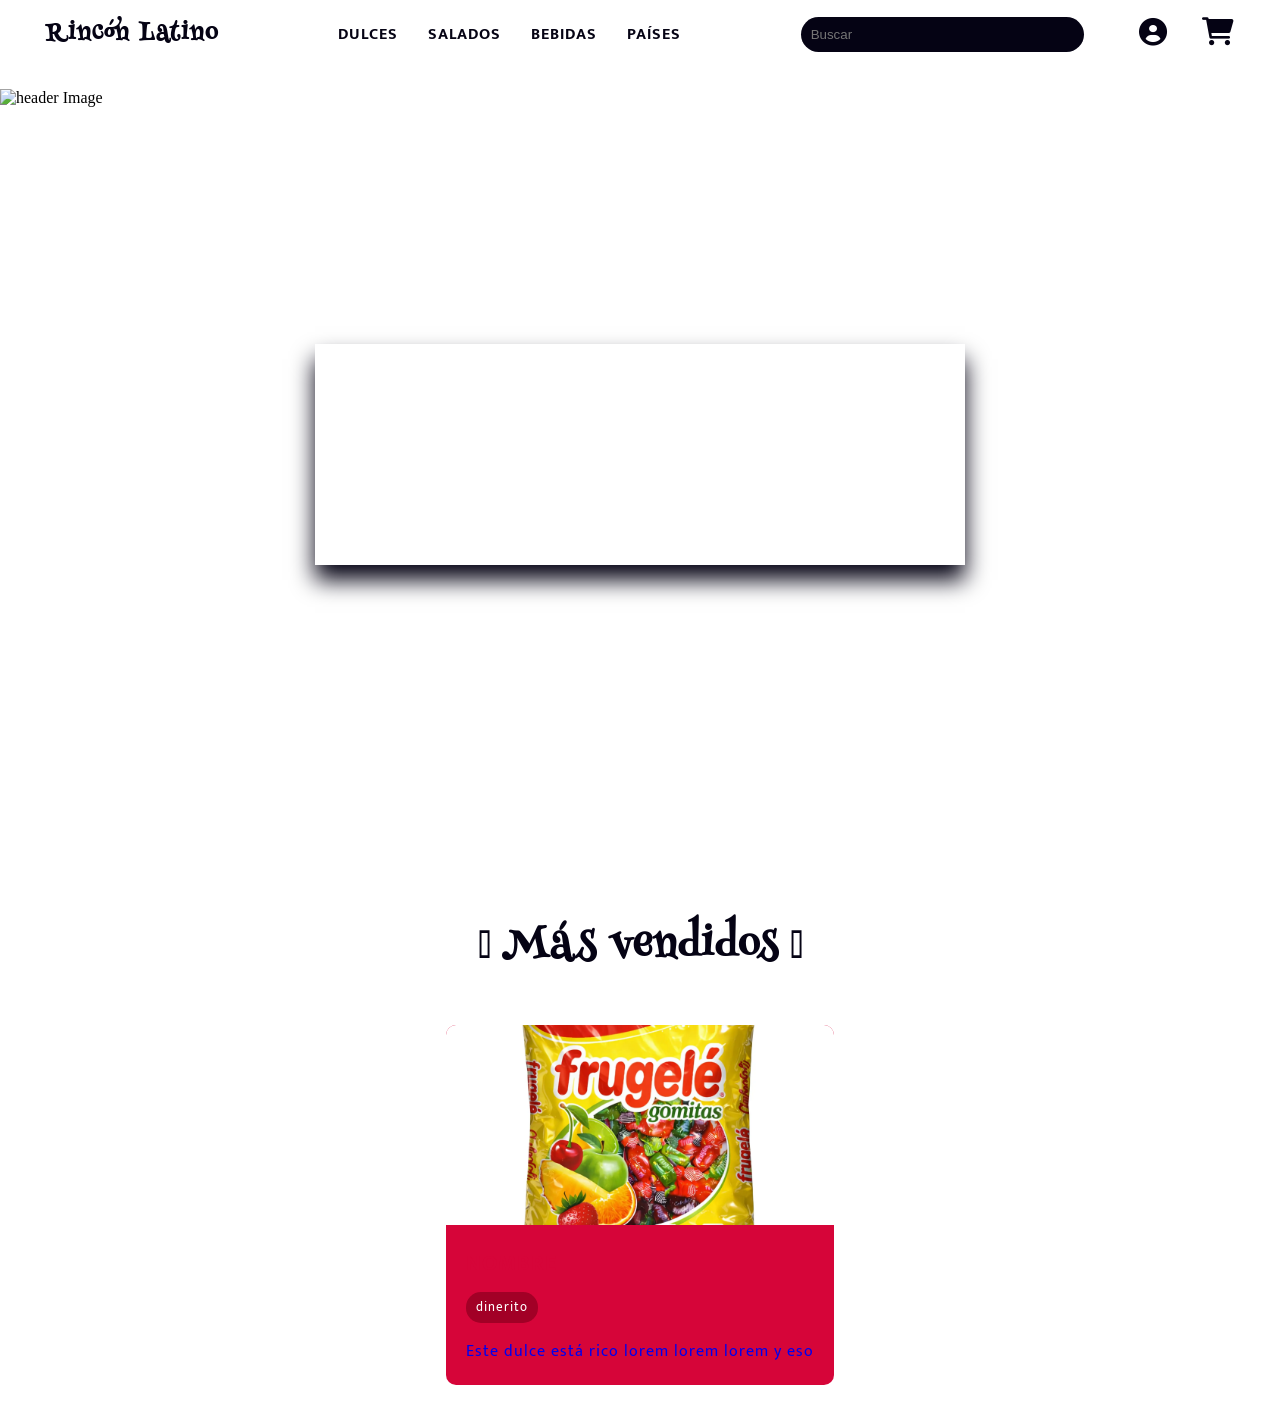
==== index.html @ f2610f36 "html commit?" ====
<!DOCTYPE html>
<html lang="en">
<head>
    <meta charset="UTF-8">
    <meta http-equiv="X-UA-Compatible" content="IE=edge">
    <meta name="viewport" content="width=device-width, initial-scale=1.0">
    <title>Rincón Latino</title>
    <link rel="stylesheet" href="CSS/style.css">
    <link rel="stylesheet" href="https://cdnjs.cloudflare.com/ajax/libs/font-awesome/6.0.0-beta3/css/all.min.css">
</head>
<body>
    
    <div class="wrapper">
        <div class="wrapper">
            <nav id="menu">
                <a href="#inicio" class="logo">Rincón Latino</a>
                <div class="menu-toggle" id="menu-toggle">
                    <i class="fas fa-bars"></i>
                </div>
                <ul id="nav-links">
                    <li><a href="#">DULCES</a></li>
                    <li><a href="#">SALADOS</a></li>
                    <li><a href="#">BEBIDAS</a></li>
                    <li><a href="#">PAÍSES</a></li>
                </ul>

                <div class="search">
                    <input type="text" placeholder="Buscar" id="search-input">
                </div>

                <div class="nav-icons">
                    <a href="#" title="Mi Perfil"><i class="fa-solid fa-circle-user"></i></a>
                    <a href="#" title="Carrito"><i class="fas fa-shopping-cart"></i></a>
                </div>
            </nav>
        </div>

        <div class="start" id="inicio">
            <img src="MEDIA/IMG/header.webp" alt="header Image">
            <div class="start-text">
                <h1>El sabor de Latinoamérica</h1>
                <h3>Sabores auténticos de toda Latinoamérica reunidos en un solo lugar.</h3>
                <p>C. de Chile, 3, Chamartín</p>
            </div>
        </div>
    </div>

    <section id="actividades">
        <div class="container">
            <h2 class="section-title">𓎩 Más vendidos 𓎩</h2>
                
            <!-- Te dejo lo que usé para una web del año pasado.
             FIJATE QUE ESTEN LAS CLASES EN MINISCULAS PQ SINO NO FUNCIONA-->

            <div class="card-grid">
                <a href="#" class="cards-comida">
                <div class="img-snack">
                    <img src="MEDIA/IMG/Frugele-Ambrosoli-Candy-430g-Chile.webp" alt="snacks">
                </div>
                    <div class="info-snack">
                        <h3 class="nombre-snack">NOMBRE</h3>
                        <span class="precio">dinerito</span>
                        <p>Este dulce está rico lorem lorem lorem y eso</p>
                    </div>
                </a>
            </div>
    </section>
</body>
---- CSS/style.css ----
@import url('https://fonts.googleapis.com/css2?family=Henny+Penny&display=swap');
@import url('https://fonts.googleapis.com/css2?family=Mukta+Malar:wght@200;300;400;500;600;700;800&display=swap');
@import "tailwindcss";


* {
  margin: 0;
  padding: 0;
  box-sizing: border-box;
  text-decoration: none;
  scroll-behavior: smooth;
  list-style: none;
}

:root {
  --White: #ffffff;
    
  --Light: #a20026;

  --Dark: #d60539;

  --Black: #050314;

  --Yellow: #FFDE4D;
}


/* BODY */


h1, h2 {
  font-family: 'Henny Penny', cursive;
  letter-spacing: 1px;
}

h3, h4, h5, h6, p, a, span, li {
  font-family: 'Mukta Malar', sans-serif;
  letter-spacing: 1px;
}

body {
  background-color: var(--White);
  min-height: 100vh;
  overflow-x: hidden;
}

.wrapper {
  max-width: 1200px;
  margin: 0 auto;
  padding: 0 40px;
}


/* MENU */


.logo {
  color: var(--Black);
  font-size: 25px;
  font-weight: bold;
  font-family: 'Henny Penny', cursive;
  transition: color 0.8s ease;
  position: relative;
}

.logo::after {
  content: "";
  position: absolute;
  bottom: 0;
  left: 0;
  height: 4px;
  width: 100%;
  background-color: var(--Light);
  transform: scaleX(0);
  transform-origin: left;
  transition: transform 0.4s ease;
}

.logo:hover::after {
  transform: scaleX(1);
}

.wrapper {
  max-width: 1200px;
  margin: 0 auto;
  padding: 0 40px;
}


/* MENU */


nav#menu {
  display: flex;
  justify-content: space-between;
  align-items: center;
  padding: 12px 45px;
  position: fixed;
  width: 100%;
  left: 0;
  background: var(--White);
  z-index: 1000;
}

nav#menu .menu-toggle {
  display: none;
  font-size: 28px;
  color: var(--Black);
  cursor: pointer;
}

nav#menu ul {
  display: flex;
  gap: 30px;
}

nav#menu ul li a {
  position: relative;
  color: var(--Black);
  font-weight: bold;
  transition: color 0.8s ease;
}

nav#menu ul li a::after {
  content: "";
  position: absolute;
  bottom: 0;
  left: 0;
  height: 2px;
  width: 100%;
  background-color: var(--Light);
  transform: scaleX(0);
  transform-origin: left;
  transition: transform 0.4s ease;
}

nav#menu ul li a:hover::after {
  transform: scaleX(1);
}

.search input {
  background-color: var(--Black);
  border-radius: 20px;
  border: none;
  padding: 10px 10px;
}

#search-input {
  width: 150%;
  max-width: 300px;
}

.fa-solid, .fas {
  color: var(--Black);
  font-size: 28px;
  margin-left: 30px;
  transition: all 0.3s ease;
}

.fa-solid:hover, .fas:hover {
  color: var(--Light);
  font-size: 28px;
  margin-left: 30px;
}

.start {
  height: 90vh;
  display: flex;
  justify-content: center;
  align-items: center;
}

.start img {
  position: absolute;
  overflow: hidden;
  top: 0;
  left: 0;
  width: 100%;
  height: 87.15%;
  object-fit: cover;
  display: block;
  z-index: 1;
  margin-top: 89px;
}

.start-text {
  margin-top: 98px;
  z-index: 1;
  position: relative;
  text-align: center;
  backdrop-filter: blur(20px);
  box-shadow: 0 15px 22px var(--Black);
  padding: 25px;
  max-width:650px;
}

.start h1 {
  color: var(--White);
  font-size: 32px;
  margin-bottom: 3px;
}

.start h3 {
  color: var(--White);
  font-size: 18px;
  font-family: 'Mukta Malar', sans-serif;
  margin-bottom: 25px;
  text-align: center;
}

.start p {
  color: var(--White);
  font-size: 15px;
  text-align: center;
}


/* CARDS */

/* AQUI PONES EL CSS DE LAS TARJETAS, TE DEJO MI BASE SIN TANTO COLOR Y LUEGO BORRA ESTO */
.section-title {
  text-align: center;
  margin: 100px 0 40px;
  font-size: 42px;
  color: var(--Black);
}

.card-grid {
  z-index: 2;
  margin: 40px;
  display: grid;
  justify-content: center;
  grid-template-columns: repeat(auto-fit, minmax(300px, auto));
  gap: 30px;
}

.cards-comida {
  background: var(--Dark);
  border-radius: 10px;
  overflow: hidden;
  transition: transform 0.4s ease, box-shadow 0.4s ease;
}

.cards-comida:hover {
  transform: translateY(-10px);
  box-shadow: 0 15px 30px var(--Light);
}

.img-snack {
  height: 200px;
  overflow: hidden;
}

.img-snack img {
  width: 100%;
  height: 100%;
  object-fit: cover;
  transition: transform 0.6s ease;
}

.cards-comida:hover .img-snack img {
  transform: scale(1.2);
}

.info-snack {
  padding: 20px;
}

.nombre-snack {
  font-size: 22px;
  margin-bottom: 10px;
  color: var(--Dark);
}

.nombre-snack p {
  font-size: 14px;
  margin-bottom: 15px;
  color: var(--White);
}

.precio {
  display: inline-block;
  padding: 5px 10px;
  border-radius: 15px;
  font-size: 0.8rem;
  margin-bottom: 15px;
  color: var(--White);
  background-color: var(--Light);
}
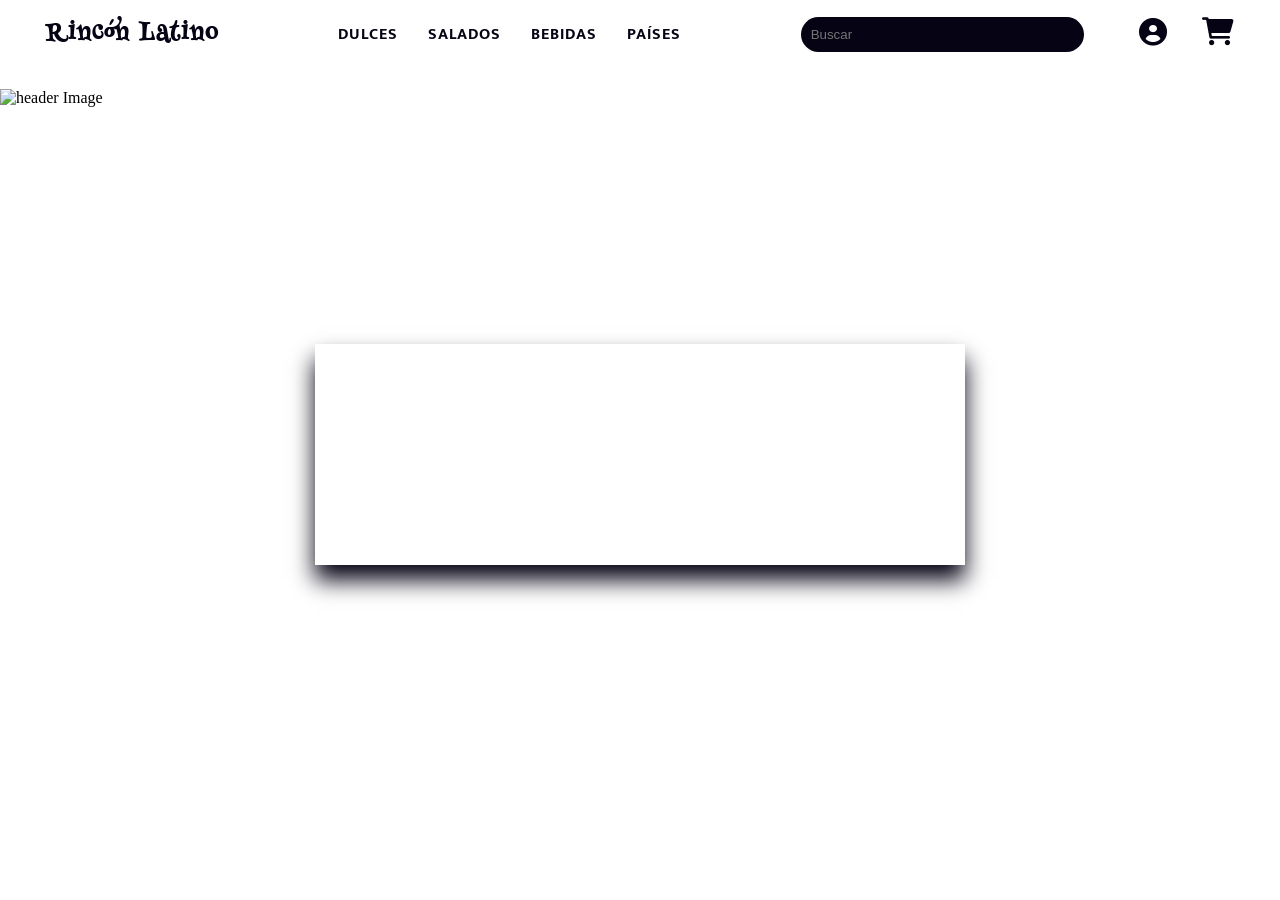
==== commit 4b685ab7: "prueba rama" ====
--- a/index.html
+++ b/index.html
@@ -46,23 +46,6 @@
     </div>
 
     <section id="actividades">
-        <div class="container">
-            <h2 class="section-title">𓎩 Más vendidos 𓎩</h2>
-                
-            <!-- Te dejo lo que usé para una web del año pasado.
-             FIJATE QUE ESTEN LAS CLASES EN MINISCULAS PQ SINO NO FUNCIONA-->
-
-            <div class="card-grid">
-                <a href="#" class="cards-comida">
-                <div class="img-snack">
-                    <img src="MEDIA/IMG/Frugele-Ambrosoli-Candy-430g-Chile.webp" alt="snacks">
-                </div>
-                    <div class="info-snack">
-                        <h3 class="nombre-snack">NOMBRE</h3>
-                        <span class="precio">dinerito</span>
-                        <p>Este dulce está rico lorem lorem lorem y eso</p>
-                    </div>
-                </a>
-            </div>
+       
     </section>
 </body>
--- a/CSS/style.css
+++ b/CSS/style.css
@@ -217,74 +217,4 @@
 
 /* CARDS */
 
-/* AQUI PONES EL CSS DE LAS TARJETAS, TE DEJO MI BASE SIN TANTO COLOR Y LUEGO BORRA ESTO */
-.section-title {
-  text-align: center;
-  margin: 100px 0 40px;
-  font-size: 42px;
-  color: var(--Black);
-}
-
-.card-grid {
-  z-index: 2;
-  margin: 40px;
-  display: grid;
-  justify-content: center;
-  grid-template-columns: repeat(auto-fit, minmax(300px, auto));
-  gap: 30px;
-}
-
-.cards-comida {
-  background: var(--Dark);
-  border-radius: 10px;
-  overflow: hidden;
-  transition: transform 0.4s ease, box-shadow 0.4s ease;
-}
-
-.cards-comida:hover {
-  transform: translateY(-10px);
-  box-shadow: 0 15px 30px var(--Light);
-}
-
-.img-snack {
-  height: 200px;
-  overflow: hidden;
-}
-
-.img-snack img {
-  width: 100%;
-  height: 100%;
-  object-fit: cover;
-  transition: transform 0.6s ease;
-}
-
-.cards-comida:hover .img-snack img {
-  transform: scale(1.2);
-}
-
-.info-snack {
-  padding: 20px;
-}
-
-.nombre-snack {
-  font-size: 22px;
-  margin-bottom: 10px;
-  color: var(--Dark);
-}
-
-.nombre-snack p {
-  font-size: 14px;
-  margin-bottom: 15px;
-  color: var(--White);
-}
-
-.precio {
-  display: inline-block;
-  padding: 5px 10px;
-  border-radius: 15px;
-  font-size: 0.8rem;
-  margin-bottom: 15px;
-  color: var(--White);
-  background-color: var(--Light);
-}
-
+
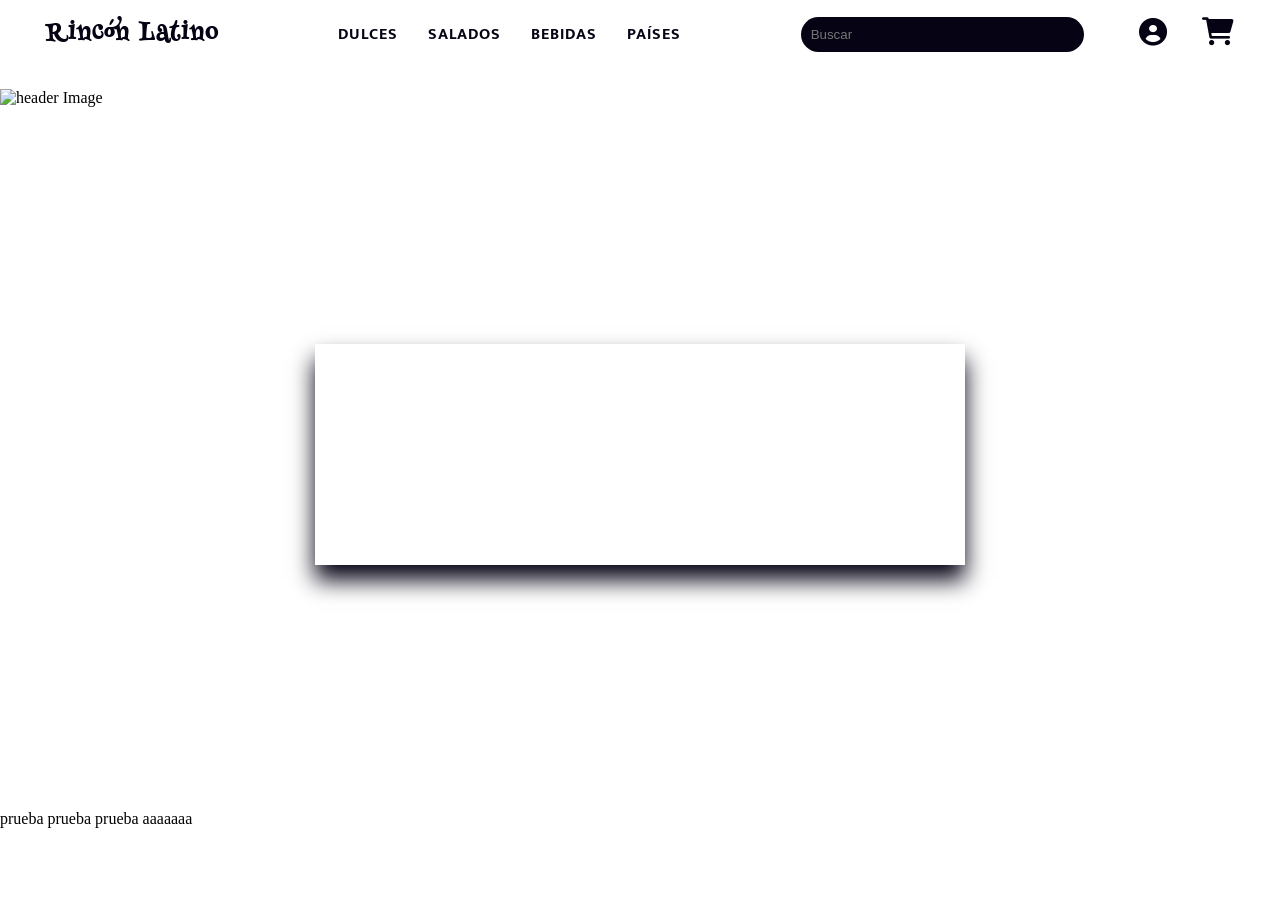
==== commit bbe1c865: "pruebo" ====
--- a/index.html
+++ b/index.html
@@ -45,7 +45,7 @@
         </div>
     </div>
 
-    <section id="actividades">
-       
+    <section id="SNACKS">
+        <div> prueba prueba prueba aaaaaaa</div>
     </section>
 </body>
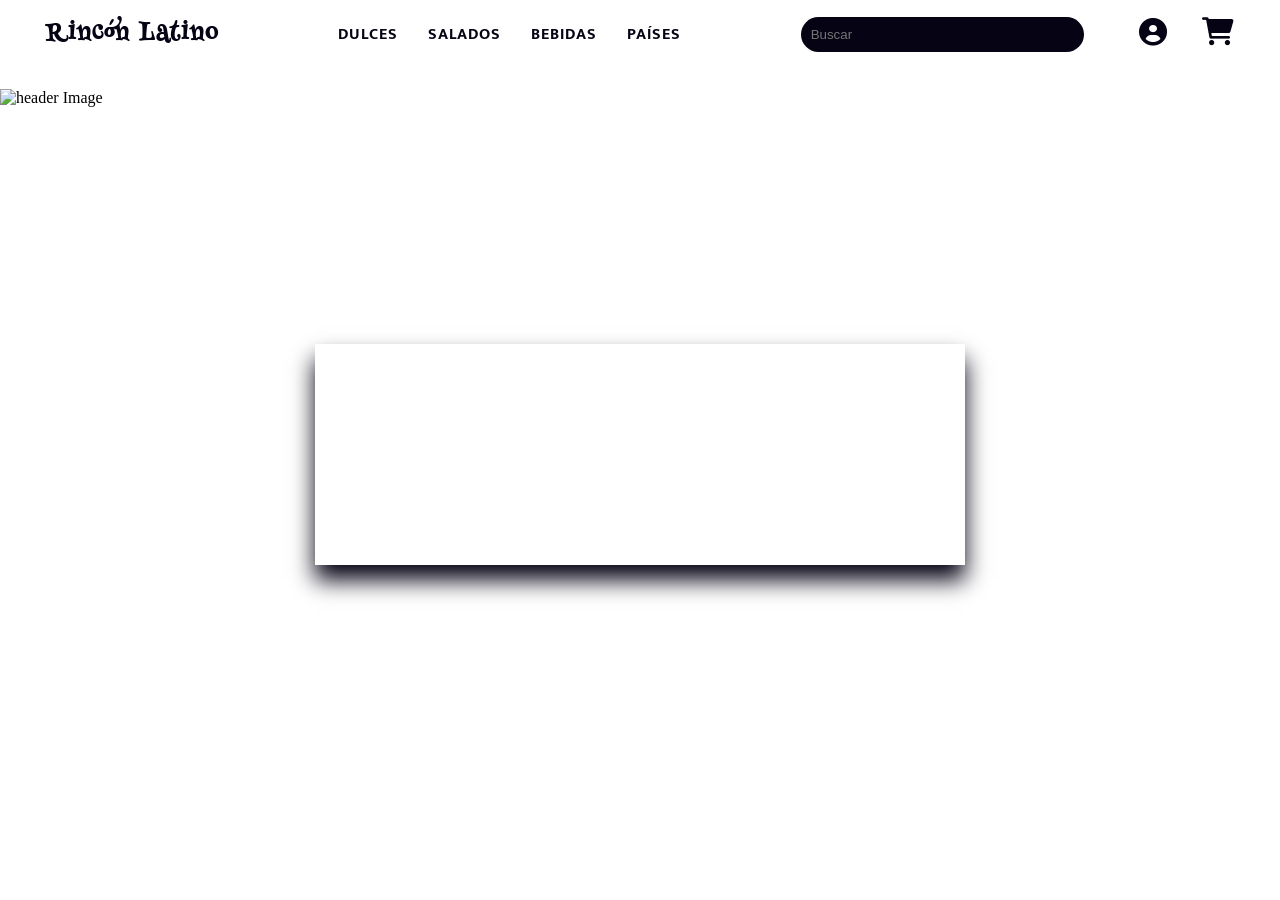
==== commit cb774f62: "PRUEBA" ====
--- a/index.html
+++ b/index.html
@@ -45,7 +45,7 @@
         </div>
     </div>
 
-    <section id="SNACKS">
-        <div> prueba prueba prueba aaaaaaa</div>
+    <section>
+        
     </section>
 </body>
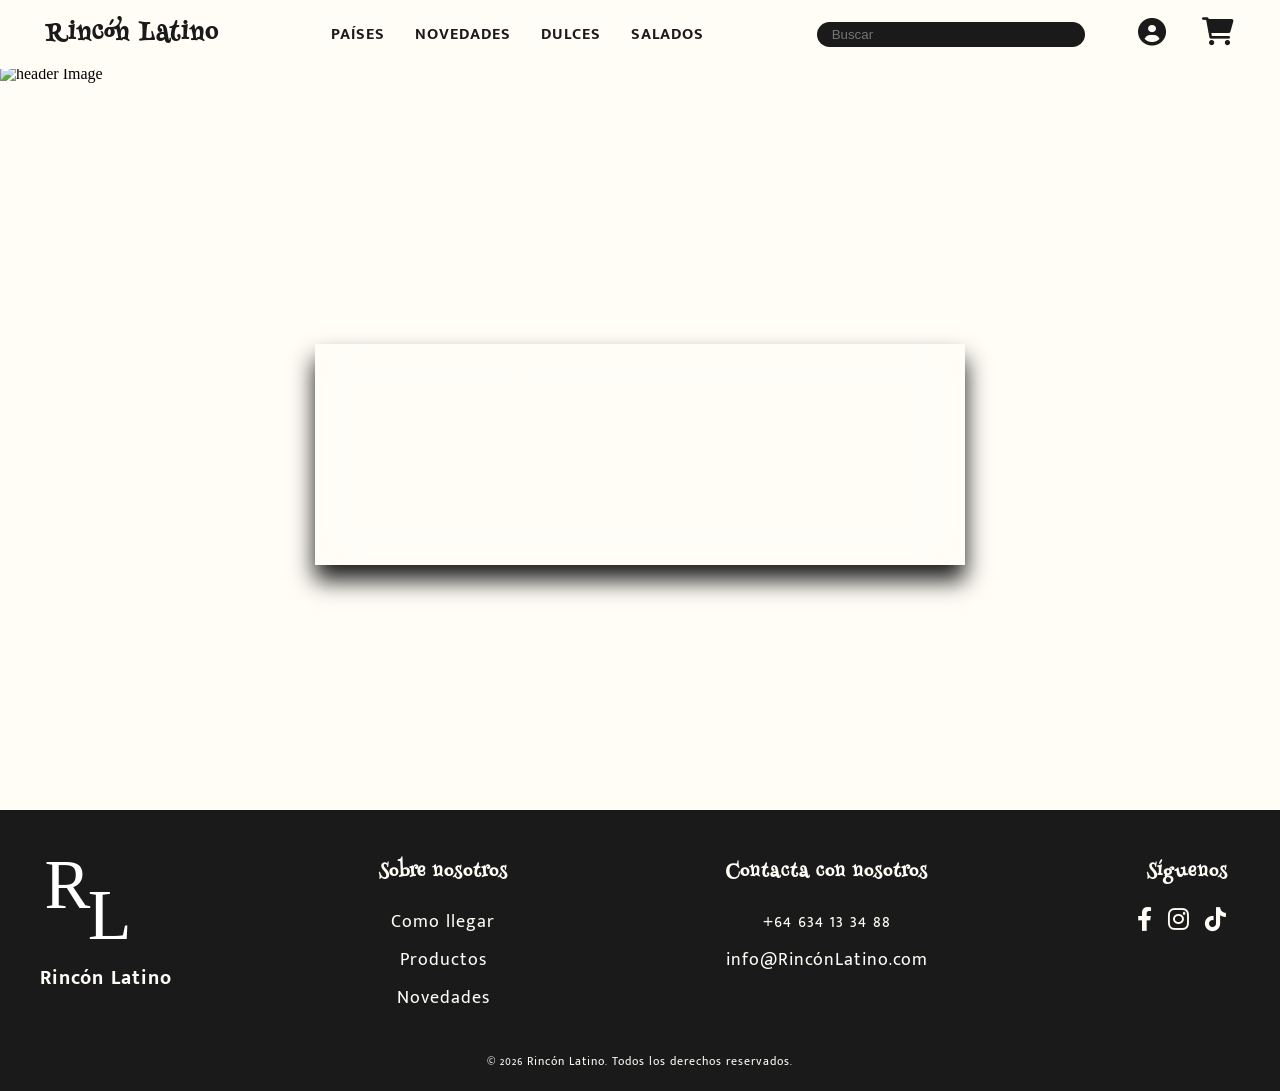
==== commit 76db3d0c: "login iniciado, meter cards" ====
--- a/index.html
+++ b/index.html
@@ -5,9 +5,12 @@
     <meta http-equiv="X-UA-Compatible" content="IE=edge">
     <meta name="viewport" content="width=device-width, initial-scale=1.0">
     <title>Rincón Latino</title>
+    <link rel="icon" src="MEDIA/IMG/favicon.svg" type="image/svg+xml">
     <link rel="stylesheet" href="CSS/style.css">
     <link rel="stylesheet" href="https://cdnjs.cloudflare.com/ajax/libs/font-awesome/6.0.0-beta3/css/all.min.css">
+    </style>
 </head>
+
 <body>
     
     <div class="wrapper">
@@ -18,10 +21,10 @@
                     <i class="fas fa-bars"></i>
                 </div>
                 <ul id="nav-links">
+                    <li><a href="#">PAÍSES</a></li>
+                    <li><a href="#">NOVEDADES</a></li>
                     <li><a href="#">DULCES</a></li>
                     <li><a href="#">SALADOS</a></li>
-                    <li><a href="#">BEBIDAS</a></li>
-                    <li><a href="#">PAÍSES</a></li>
                 </ul>
 
                 <div class="search">
@@ -29,8 +32,12 @@
                 </div>
 
                 <div class="nav-icons">
-                    <a href="#" title="Mi Perfil"><i class="fa-solid fa-circle-user"></i></a>
-                    <a href="#" title="Carrito"><i class="fas fa-shopping-cart"></i></a>
+                    <a href="login.html" title="Mi Perfil">
+                        <i class="fa-solid fa-circle-user"></i>
+                    </a>
+                    <a href="#" title="Carrito">
+                        <i class="fas fa-shopping-cart"></i>
+                    </a>
                 </div>
             </nav>
         </div>
@@ -40,12 +47,62 @@
             <div class="start-text">
                 <h1>El sabor de Latinoamérica</h1>
                 <h3>Sabores auténticos de toda Latinoamérica reunidos en un solo lugar.</h3>
-                <p>C. de Chile, 3, Chamartín</p>
+                <p>C. de Chile, 3, Chamartín
+                    de 10:00 a 20:00
+                </p>
             </div>
         </div>
     </div>
 
+    <section class="paises">
+
+    </section>
+
+    <!-- CARDS -->
     <section>
-        
+
     </section>
+
+    <footer class="footer">
+            <div class="footer-container">
+                <div class="footer-logo">
+                    <a href="#inicio" class="color">
+                        <img src="MEDIA/IMG/favicon blanco.svg" alt="Logo">
+                        <h4>Rincón Latino</h4>
+                    </a>
+                </div>
+
+                <div class="footer-info">
+                    <h3>Sobre nosotros</h3>
+                    <ul>
+                        <li class="footer-elem">
+                            <a href="#" class="footer-icon">Como llegar</a>
+                        </li>
+                        <li class="footer-elem">
+                            <a href="" class="footer-icon">Productos</a>
+                        </li>
+                        <li class="footer-elem">
+                            <a class="footer-icon" href="#">Novedades</a>
+                        </li>
+                    </ul>
+                </div>
+
+                <div class="footer-info">
+                    <h3>Contacta con nosotros</h3>
+                        <p>+64 634 13 34 88</p>
+                        <p>info@RincónLatino.com</p>
+                </div>
+
+                <div class="footer-info">
+                    <h3>Síguenos</h3>
+                        <div class="social-icons">
+                            <i class="fab fa-facebook-f"></i>
+                            <i class="fab fa-instagram"></i>
+                            <i class="fab fa-tiktok"></i>
+                        </div>
+                </div>
+            </div>
+            <p class="copy"> &copy; 2026 Rincón Latino. Todos los derechos reservados.</p>
+        </footer>
 </body>
+</html>
--- a/CSS/style.css
+++ b/CSS/style.css
@@ -1,6 +1,5 @@
 @import url('https://fonts.googleapis.com/css2?family=Henny+Penny&display=swap');
 @import url('https://fonts.googleapis.com/css2?family=Mukta+Malar:wght@200;300;400;500;600;700;800&display=swap');
-@import "tailwindcss";
 
 
 * {
@@ -12,28 +11,24 @@
   list-style: none;
 }
 
-:root {
-  --White: #ffffff;
-    
-  --Light: #a20026;
-
-  --Dark: #d60539;
-
-  --Black: #050314;
-
-  --Yellow: #FFDE4D;
+ :root {
+  --White: #FFFDF6;
+
+  --Dark: #b60747;
+
+  --Black: #1A1A1A;
 }
 
 
 /* BODY */
 
 
-h1, h2 {
+h1, h2, h3{
   font-family: 'Henny Penny', cursive;
   letter-spacing: 1px;
 }
 
-h3, h4, h5, h6, p, a, span, li {
+h4, h5, h6, p, a, span, li {
   font-family: 'Mukta Malar', sans-serif;
   letter-spacing: 1px;
 }
@@ -70,7 +65,7 @@
   left: 0;
   height: 4px;
   width: 100%;
-  background-color: var(--Light);
+  background-color: var(--Dark);
   transform: scaleX(0);
   transform-origin: left;
   transition: transform 0.4s ease;
@@ -128,7 +123,7 @@
   left: 0;
   height: 2px;
   width: 100%;
-  background-color: var(--Light);
+  background-color: var(--Dark);
   transform: scaleX(0);
   transform-origin: left;
   transition: transform 0.4s ease;
@@ -142,12 +137,15 @@
   background-color: var(--Black);
   border-radius: 20px;
   border: none;
-  padding: 10px 10px;
+  padding: 5px 5px;
 }
 
 #search-input {
   width: 150%;
   max-width: 300px;
+  color: var(--Dark);
+  text-align: left;
+  text-indent: 10px;
 }
 
 .fa-solid, .fas {
@@ -158,7 +156,7 @@
 }
 
 .fa-solid:hover, .fas:hover {
-  color: var(--Light);
+  color: var(--Dark);
   font-size: 28px;
   margin-left: 30px;
 }
@@ -176,11 +174,11 @@
   top: 0;
   left: 0;
   width: 100%;
-  height: 87.15%;
+  height: 91%;
   object-fit: cover;
   display: block;
   z-index: 1;
-  margin-top: 89px;
+  margin-top: 65px;
 }
 
 .start-text {
@@ -218,3 +216,112 @@
 /* CARDS */
 
 
+/* FOOTER */
+
+
+.footer {
+  background-color: var(--Black);
+  padding: 40px 20px 20px;
+}
+
+.footer-container {
+  display: flex;
+  justify-content: space-between;
+  align-items: flex-start;
+  gap: 40px;
+  max-width: 1200px;
+  margin: 0 auto;
+}
+
+a .color {
+  color: var(--White);
+}
+
+a .color:hover {
+  color: var(--Dark);
+}
+
+.footer-logo img {
+  width: 100px;
+  height: auto;
+}
+
+.footer-logo {
+  font-size: 20px;
+  font-weight: bold;
+  color: var(--White);
+  justify-content: center;
+  align-items: center;
+  font-family: 'Creepster', cursive;
+  letter-spacing: 1px;
+}
+
+.footer-logo:hover {
+  font-size: 20px;
+  font-weight: bold;
+  color: var(--Dark);
+}
+
+.footer-info {
+  justify-content: center;
+  text-align: center;
+}
+
+.footer-info h3 {
+  color: var(--White);
+  font-family: Henny Penny;
+  padding: 6px 12px;
+  font-size: 18px;
+  margin-bottom: 12px;
+  text-align: center;
+}
+
+.footer-info ul {
+  list-style: none;
+  padding: 0;
+  margin: 0;
+  color: var(--White);
+}
+
+.footer-info ul li,
+.footer-info p {
+  margin-bottom: 8px;
+  font-size: 18px;
+  color: var(--White);
+}
+
+.footer a:link,
+.footer a:visited {
+  color: var(--White);
+  text-decoration: none;
+}
+
+.footer a:hover {
+  color: var(--Dark);
+  transition: 0.3s ease;
+}
+
+.social-icons i {
+  color: var(--White);
+  font-size: 24px;
+  margin-right: 12px;
+  cursor: pointer;
+}
+
+.footer-icon:hover {
+  color: var(--Dark);
+  transition: 0.3s ease;
+}
+
+.social-icons i:hover {
+  color: var(--Dark);
+  transform: scale(1.2);
+  transition: 0.3s ease;
+}
+
+.copy {
+  color: var(--White);
+  text-align: center;
+  margin-top: 30px;
+  font-size: 12px;
+}
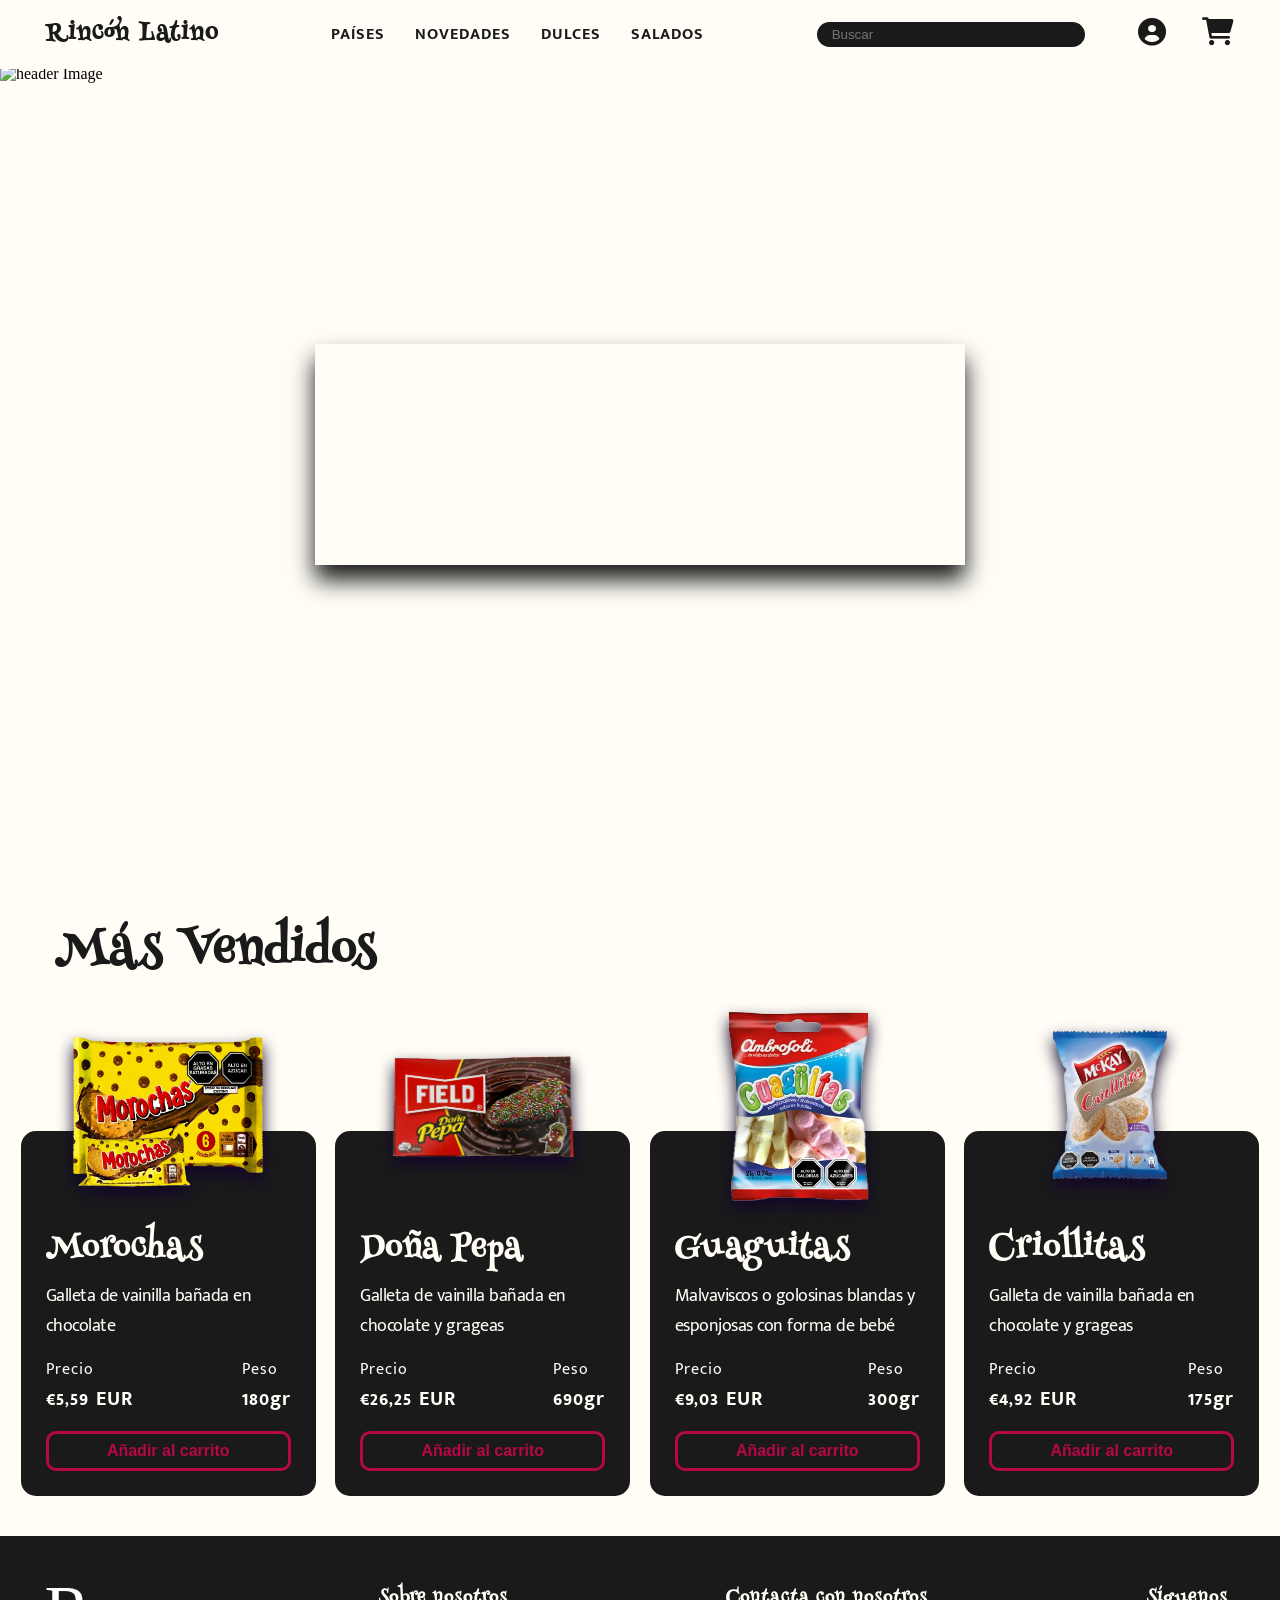
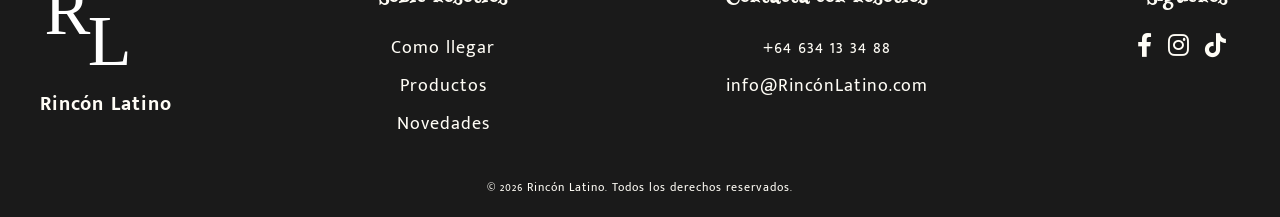
==== commit f74e9a7b: "cards listas" ====
--- a/index.html
+++ b/index.html
@@ -59,8 +59,94 @@
     </section>
 
     <!-- CARDS -->
-    <section>
-
+    <section class="vendidos-card">
+        <div class="title-nov">
+            <h2>Más Vendidos</h2>
+        </div>
+        
+        <div class="card-back">
+            <div class="card">
+                <div class="card-img">
+                    <img src="MEDIA/IMG/71UXicS5tUL.png" alt="Morochas">
+                </div>
+                <div class="card-title">
+                    <h3>Morochas</h3>
+                    <p>Galleta de vainilla bañada en chocolate</p>
+                </div>
+                <div class="card-detalles">
+                    <div class="price">
+                        <span>Precio</span>
+                        <p>€5,59 EUR</p>
+                    </div>
+                    <div class="peso">
+                        <span>Peso</span>
+                        <p>180gr</p>
+                    </div>
+                </div>
+                <button>Añadir al carrito</button>
+            </div>
+            <div class="card">
+                <div class="card-img">
+                    <img src="MEDIA/IMG/IMG_0616.png" alt="Doña Pepa">
+                </div>
+                <div class="card-title">
+                    <h3>Doña Pepa</h3>
+                    <p>Galleta de vainilla bañada en chocolate y grageas</p>
+                </div>
+                <div class="card-detalles">
+                    <div class="price">
+                        <span>Precio</span>
+                        <p>€26,25 EUR</p>
+                    </div>
+                    <div class="peso">
+                        <span>Peso</span>
+                        <p>690gr</p>
+                    </div>
+                </div>
+                <button>Añadir al carrito</button>
+            </div>
+            <div class="card">
+                <div class="card-img">
+                    <img src="MEDIA/IMG/guaguitas.png" alt="Guaguitas">
+                </div>
+                <div class="card-title">
+                    <h3>Guaguitas</h3>
+                    <p>Malvaviscos o golosinas blandas y esponjosas con forma de bebé</p>
+                </div>
+                <div class="card-detalles">
+                    <div class="price">
+                        <span>Precio</span>
+                        <p>€9,03 EUR</p>
+                    </div>
+                    <div class="peso">
+                        <span>Peso</span>
+                        <p>300gr</p>
+                    </div>
+                </div>
+                <button>Añadir al carrito</button>
+            </div>
+            <div class="card">
+                <div class="card-img">
+                    <img src="MEDIA/IMG/criollita.png" alt="Criollitas">
+                </div>
+                <div class="card-title">
+                    <h3>Criollitas</h3>
+                    <p>Galleta de vainilla bañada en chocolate y grageas</p>
+                </div>
+                <div class="card-detalles">
+                    <div class="price">
+                        <span>Precio</span>
+                        <p>€4,92 EUR</p>
+                    </div>
+                    <div class="peso">
+                        <span>Peso</span>
+                        <p>175gr</p>
+                    </div>
+                </div>
+                <button>Añadir al carrito</button>
+            </div>
+        </div>
+        
     </section>
 
     <footer class="footer">
--- a/CSS/style.css
+++ b/CSS/style.css
@@ -1,6 +1,5 @@
-@import url('https://fonts.googleapis.com/css2?family=Henny+Penny&display=swap');
-@import url('https://fonts.googleapis.com/css2?family=Mukta+Malar:wght@200;300;400;500;600;700;800&display=swap');
-
+@import url("https://fonts.googleapis.com/css2?family=Henny+Penny&display=swap");
+@import url("https://fonts.googleapis.com/css2?family=Mukta+Malar:wght@200;300;400;500;600;700;800&display=swap");
 
 * {
   margin: 0;
@@ -11,25 +10,31 @@
   list-style: none;
 }
 
- :root {
-  --White: #FFFDF6;
+:root {
+  --White: #fffdf6;
 
   --Dark: #b60747;
 
-  --Black: #1A1A1A;
-}
-
+  --Black: #1a1a1a;
+}
 
 /* BODY */
 
-
-h1, h2, h3{
-  font-family: 'Henny Penny', cursive;
+h1,
+h2,
+h3 {
+  font-family: "Henny Penny", cursive;
   letter-spacing: 1px;
 }
 
-h4, h5, h6, p, a, span, li {
-  font-family: 'Mukta Malar', sans-serif;
+h4,
+h5,
+h6,
+p,
+a,
+span,
+li {
+  font-family: "Mukta Malar", sans-serif;
   letter-spacing: 1px;
 }
 
@@ -45,15 +50,13 @@
   padding: 0 40px;
 }
 
-
 /* MENU */
-
 
 .logo {
   color: var(--Black);
   font-size: 25px;
   font-weight: bold;
-  font-family: 'Henny Penny', cursive;
+  font-family: "Henny Penny", cursive;
   transition: color 0.8s ease;
   position: relative;
 }
@@ -81,9 +84,7 @@
   padding: 0 40px;
 }
 
-
 /* MENU */
-
 
 nav#menu {
   display: flex;
@@ -148,14 +149,16 @@
   text-indent: 10px;
 }
 
-.fa-solid, .fas {
+.fa-solid,
+.fas {
   color: var(--Black);
   font-size: 28px;
   margin-left: 30px;
   transition: all 0.3s ease;
 }
 
-.fa-solid:hover, .fas:hover {
+.fa-solid:hover,
+.fas:hover {
   color: var(--Dark);
   font-size: 28px;
   margin-left: 30px;
@@ -189,7 +192,7 @@
   backdrop-filter: blur(20px);
   box-shadow: 0 15px 22px var(--Black);
   padding: 25px;
-  max-width:650px;
+  max-width: 650px;
 }
 
 .start h1 {
@@ -201,7 +204,7 @@
 .start h3 {
   color: var(--White);
   font-size: 18px;
-  font-family: 'Mukta Malar', sans-serif;
+  font-family: "Mukta Malar", sans-serif;
   margin-bottom: 25px;
   text-align: center;
 }
@@ -212,12 +215,111 @@
   text-align: center;
 }
 
-
 /* CARDS */
-
+.title-nov {
+  color: var(--Black);
+  justify-items: left;
+  font-size: 32px;
+  margin: 100px 0 0 55px;
+}
+
+.card-back {
+  padding: 135px 20px 40px 20px;
+  display: grid;
+  grid-template-columns: repeat(4, 1fr);
+  gap: 18px;
+  justify-items: center;
+  align-items: start;
+}
+
+.card-back .title {
+  grid-column: 1 / -1;
+  text-align: center;
+  margin-bottom: 10px;
+}
+
+.card-back .title h2 {
+  color: var(--White);
+}
+
+.card {
+  width: 295px;
+  height: min-content;
+  padding: 25px;
+  background: var(--Black);
+  border-radius: 15px;
+}
+
+.card .card-img {
+  width: 100%;
+  text-align: center;
+}
+
+.card .card-img img {
+  height: 200px;
+  margin: -150px 0 15px 0;
+  transition: 0.3s;
+  filter: drop-shadow(0 8px 8px #13062a);
+}
+
+.card:hover .card-img img {
+  height: 240px;
+}
+
+.card .card-title {
+  color: var(--White);
+  font-size: 28px;
+  letter-spacing: -0.5px;
+  margin-top: -5px;
+}
+
+.card .card-title p {
+  color: var(--White);
+  font-size: 18px;
+  margin-top: 1px;
+  letter-spacing: -0.5px;
+}
+
+.card .card-detalles {
+  display: flex;
+  justify-content: space-between;
+  margin: 15px 0;
+}
+
+.card .card-detalles span {
+  color: var(--White);
+  font-size: 16px;
+}
+
+.card .card-detalles p {
+  color: var(--White);
+  font-size: 20px;
+  font-weight: 700;
+  margin-top: -1px;
+}
+
+.card button {
+  width: 100%;
+  height: 40px;
+  color: var(--Dark);
+  border: 3px solid var(--Dark);
+  padding: 0 18px;
+  background: transparent;
+  border-radius: 10px;
+  font-size: 16px;
+  font-weight: 600;
+  cursor: pointer;
+  transition: 0.3s;
+}
+
+button:hover {
+  background: var(--Dark);
+  color: var(--White);
+  scale: 1.07;
+  transform: translateY(5px);
+}
 
 /* FOOTER */
-
 
 .footer {
   background-color: var(--Black);
@@ -252,7 +354,7 @@
   color: var(--White);
   justify-content: center;
   align-items: center;
-  font-family: 'Creepster', cursive;
+  font-family: "Creepster", cursive;
   letter-spacing: 1px;
 }
 
